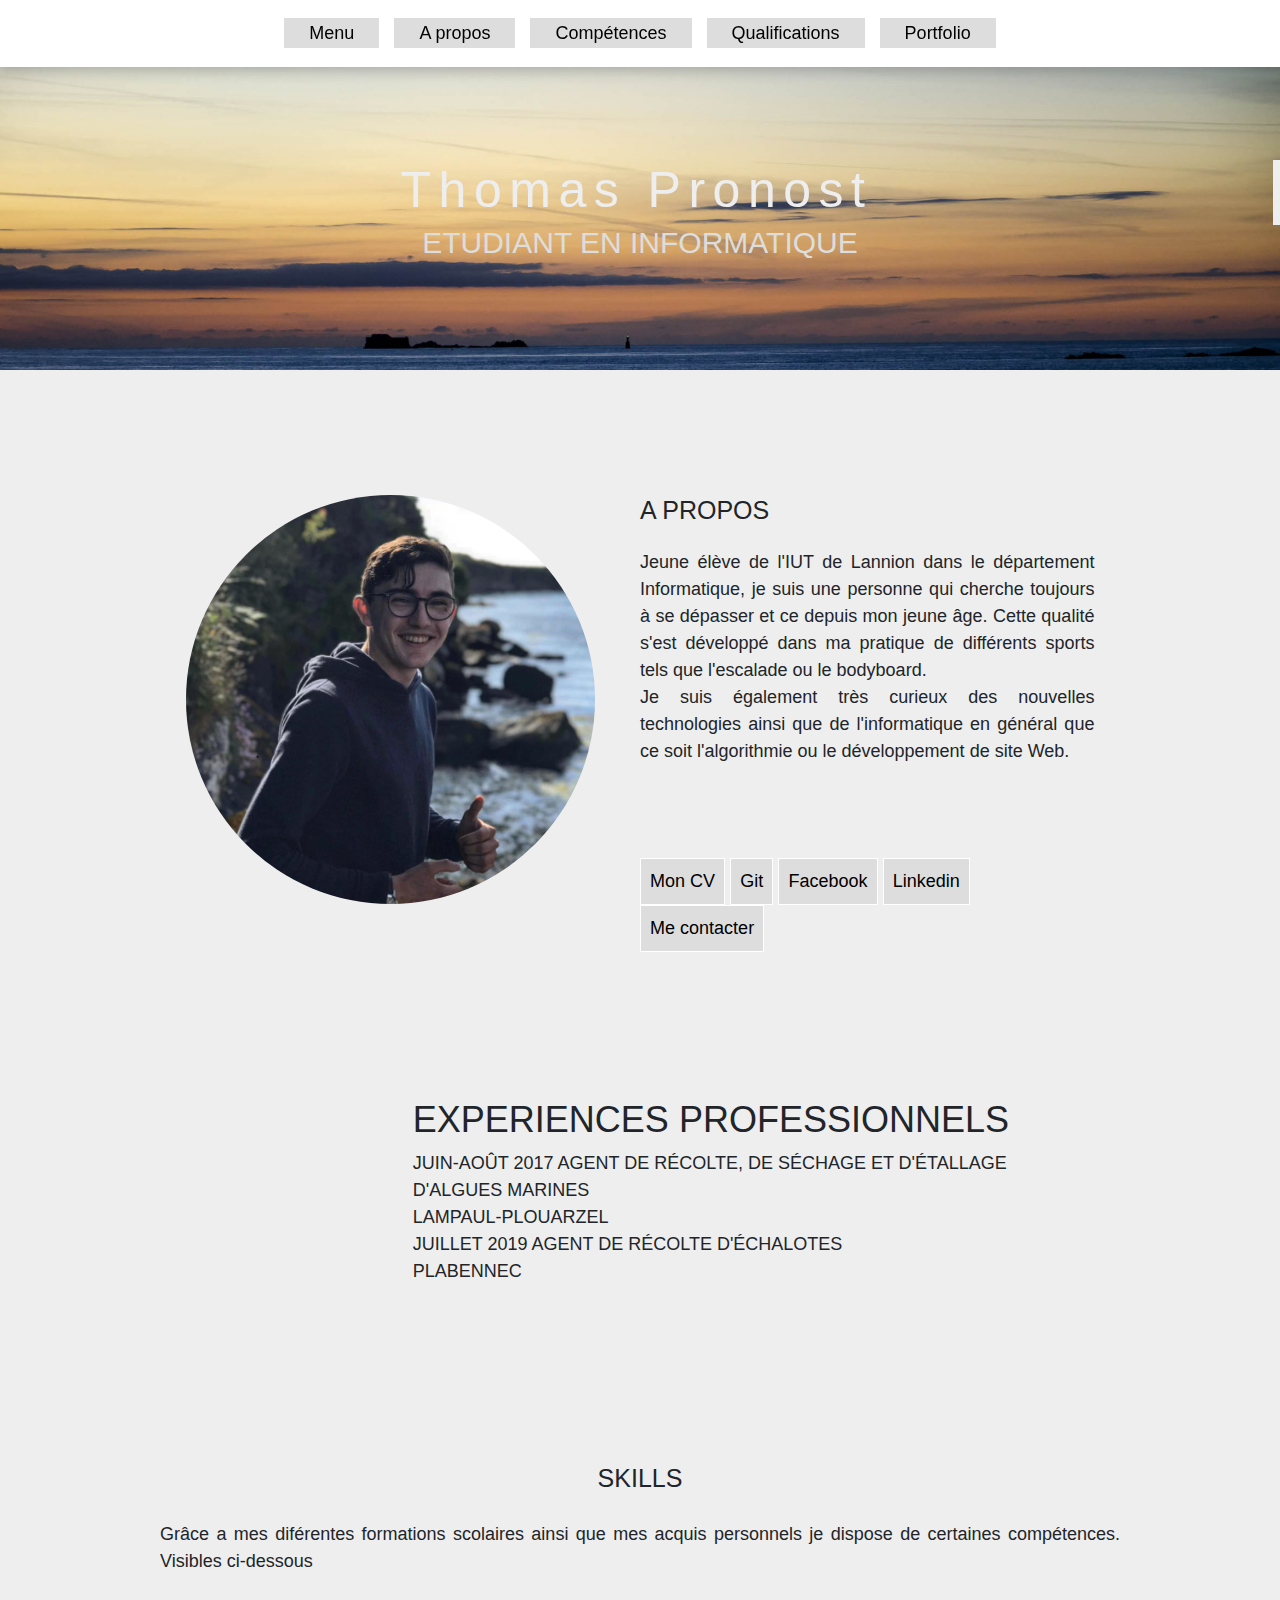
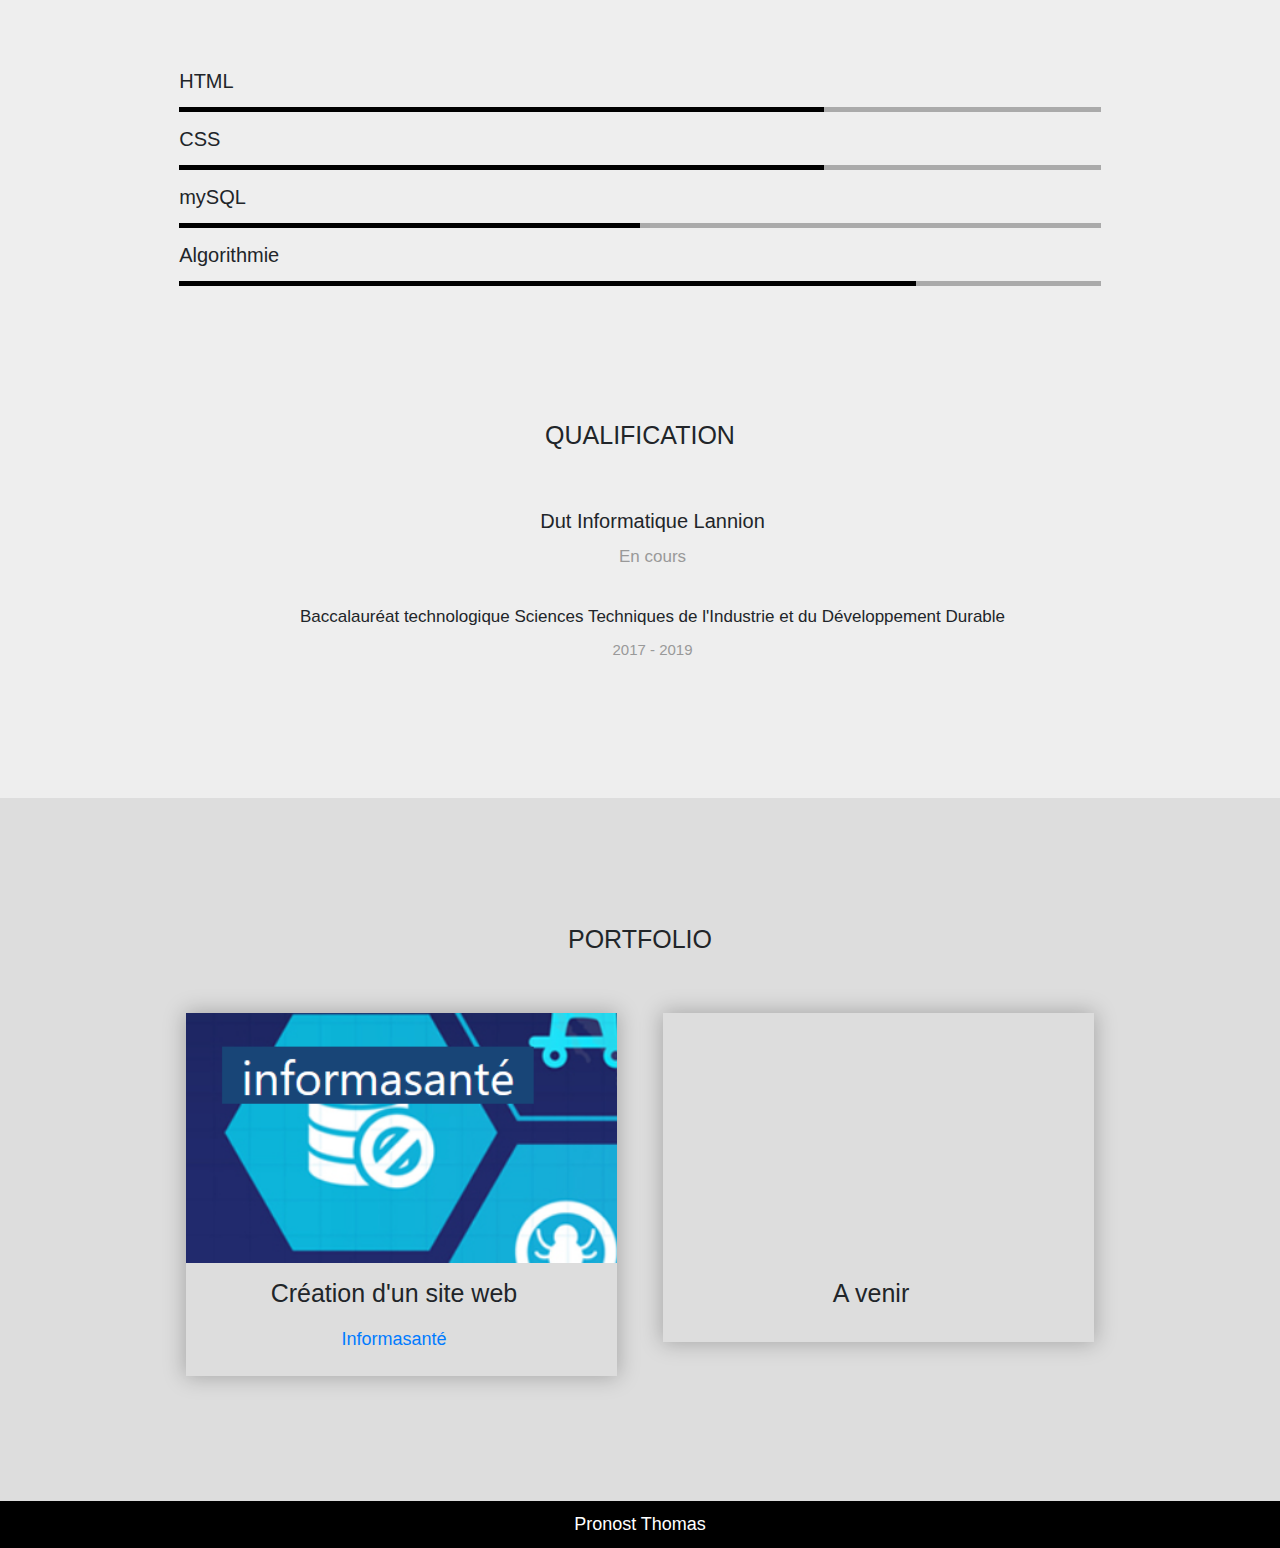
==== index.html @ 1a888fca "Add files via upload" ====
<!DOCTYPE html>
<html xmlns="http://www.w3.org/1999/xhtml" xml:lang="fr" lang="fr">

<head>
    <meta charset="utf-8" />
    <title>Page perso</title>
    <meta name="description" content="Pronost Thomas" />
    <meta name="keywords" content="cv" />
    <link rel="stylesheet" type="text/css" href="style.css" />
    <link href="bootstrap/css/bootstrap.css" rel="stylesheet">
    <script src="https://code.jquery.com/jquery-3.3.1.slim.min.js"></script>
    <script src="https://cdnjs.cloudflare.com/ajax/libs/popper.js/1.14.3/umd/popper.min.js">
    </script>
    <script type="text/javascript" src="monscript.js"></script>
    <link rel="icon" href="images/logo.jfif" class="logo" />
</head>
<head>
    <title>
     CV page personnel
    </title>
    <meta charset="UTF-8" />
  </head>
  <body class="contenair">
    <div id="conteneur-id">
      <div id="conteneur-menu">
        <div class="menu">
          <ul>
            <li><a href="#conteneur-home">Menu</a></li>
            <li><a href="#conteneur-about">A propos</a></li>
            <li><a href="#conteneur-skills">Compétences</a></li>
              <li><a href="#conteneur-qualification">Qualifications</a></li>
            <li><a href="#conteneur-portfolio">Portfolio</a></li>
          
          </ul>
       </div>
      </div>
      <div id="conteneur-home">
        <div class="home typewriter">
          
            <h1>Thomas Pronost</h1>
          <h2>Etudiant en Informatique</h2>
        </div>
      </div>
      <div id="conteneur-about">
        <div class="about">
          <div class="profil-photo avatar">
            <img src="images/moi.jpg"  class="immoi"/>
          </div>
          <div class="profil-text">
            <h2>A propos</h2>
            <p>
            Jeune élève de l'IUT de Lannion dans le département Informatique, je suis une personne qui cherche toujours à se dépasser et ce depuis mon jeune âge. Cette qualité s'est développé dans ma pratique de différents sports tels que l'escalade ou le bodyboard. <br/> Je suis également très curieux des nouvelles technologies ainsi que de l'informatique en général que ce soit l'algorithmie ou le développement de site Web.
            </p>
              <div class="link">
            <a href="projets/cvrond.pdf">Mon CV</a>
            <a href="https://github.com/tpronost">Git</a>
            <a href="https://www.facebook.com/thomas.pronost.94">Facebook</a>
            <a href="https://www.linkedin.com/in/thomas-pronost-73a9921a4/">Linkedin</a>
                   <a href="mailto:tpronost29@gmail.com">Me contacter</a>
              </div>
                </div>
               <div class="exp">
                   <h2></h2>
             <h2>Experiences professionnels</h2>
              <ul>
                  <li>Juin-Août 2017 Agent de récolte, de séchage et d'étallage d'algues marines<br/>Lampaul-Plouarzel</li>
              <li>Juillet 2019 Agent de récolte d'échalotes<br/>PLabennec </li></ul>
          </div>
        
            
            
            
            </div>
      </div>

        
    
        
      <div id="conteneur-skills">
        <div class="skills">
          <div class="title">
            <h2>Skills</h2>
             <p>
              Grâce a mes diférentes formations scolaires ainsi que mes acquis personnels je dispose de certaines compétences. Visibles ci-dessous
            </p>
          </div>
          <div class="bardiv">
            <h3>HTML</h3>
            <div class="progressbar">
              <span class="html"></span>
            </div>
            <h3>CSS</h3>
            <div class="progressbar">
              <span class="css"></span>
            </div>
            <h3>mySQL</h3>
            <div class="progressbar">
              <span class="sql"></span>
            </div>
            <h3>Algorithmie</h3>
            <div class="progressbar">
              <span class="algo"></span>
            </div>
          </div>
        </div>
      </div>
        
        
      <div id="conteneur-qualification">
         <div class="qualification">
            <h2>Qualification</h2>
            <div class="lastqualification">
              <h3>Dut Informatique Lannion</h3>
              <h4>En cours</h4>
            </div>
            <div class="othqualification">
              <h3>Baccalauréat technologique Sciences Techniques de l'Industrie et du Développement Durable</h3>
              <h4>2017 - 2019</h4>
            </div>
          
        </div>
      </div>
      <div id="conteneur-portfolio">
        <div class="portfolio">
          <h2>Portfolio</h2>
          <div class="conteneur-miniature-left">
            <div class="miniature-portfolio oneport">
            </div>
            <div class="text-miniature">
              <h3>
               Création d'un site web 
              </h3>
              <h4>
              <a href="projets/sante/index.html">Informasanté</a>
              </h4>
              
            </div>
				</div>
        <div class="conteneur-miniature-right" >
            <div class="miniature-portfolio twoport">
            </div>
            <div class="text-miniature">
              <h3>
                A venir
                  
              </h3>
           
              <h5>
        
              </h5>
            </div>
				</div>
        <div class="clear"></div>
			</div>
        </div > 
    
        </div>
        
        
    
    
      <div id="conteneur-footer">
        <div class="footer">
          <a>Pronost Thomas</a>
        </div>
      </div>
    </body>
---- style.css ----
html, body{
  margin:0px;
  padding:0px;
  width:100%;
  font-size:18px;
  font-family:century gothic;
}
div, p, h1, h2, h3, h4, h5, ul, li, a, span{
  margin:0px;
  padding:0px;
}


.clear{
  clear:both;
}
#conteneur-id{
  width:100%;
}
/*MENU*/
#conteneur-menu{

}
.menu{
  width:100%;
  background-color:white;
  box-shadow: 2px 2px 12px 2px rgba(0, 0, 0, 0.2);
  margin:auto;
  text-align:center;
  position:fixed;    
  z-index:999;
}
.menu ul{
  width:100%;
  margin:auto;
  padding:15px 0px;
}
.menu li{
  display:inline-block;
  padding:5px;
}
.menu a{
  text-decoration:none;
  color:black;
  background-color:#DDD;
  transition:0.4s;
  padding:5px 25px;
}
.menu a:hover{
  text-decoration:none;
  color:#999;
  background-color:#FFF;
  transition:0.4s;
}

.immoi{
    border-radius: 50%;
}
/*HOME*/
#conteneur-home{
  width:100%;
  background:url(images/bretagne-st-malot-plage-nuit.jpg) fixed 100% no-repeat;
  background-size:cover;
  padding:159.5px 0px 100px 0px;
  text-align:center;
}
.home{
  width:100%;
}
.home h1{
  font-weight:100;
  font-size:50px;
  color:#EEE;
  padding:0px 0px 5px 0px;
}
.home h2{
  font-weight:100;
  font-size:30px;
  color:#DDD;
  text-transform:uppercase;
}
/*ABOUT*/
#conteneur-about{
  padding:100px 0px;
    background-color:#EEE; 
}
.about{
  padding: 2%;
  max-width:960px;
  width:100%;
  margin:auto;
}
.profil-photo{
  width:50%;
  float:left;
}
.profil-photo img{
  width:90%;
}
.profil-text{
  width:50%;
  float:left;
  position:relative;
}
.profil-text h2{
  padding-bottom:15px;
  font-size:25px;
  font-weight:100;
  text-transform:uppercase;
}
.profil-text p{
padding-bottom:75px;
text-align:justify;
}
.profil-text a{
 /* position:absolute;*/
    display: inline;
  bottom:0px;
  left:0px;
  text-decoration:none;
  color:black;
  background-color:#DDD;
  transition:0.4s;
  padding:5px 25px;
  border:1px solid white;
}
.profil-text a:hover{
  text-decoration:none;
  color:#999;
  border:1px solid #999;
  background-color:#FFF;
  transition:0.4s;
}
/*SKILLS*/
#conteneur-skills{
  
  background-color:#EEE;
}
.skills{
  max-width:960px;
  width:100%;
  margin:auto;
}
.title h2{
    padding: 2%;
  font-size:25px;
  font-weight:100;
  text-align:center;
  text-transform:uppercase;
}
.title p{
padding-bottom:75px;
text-align:justify;
width:100%;
margin:auto;
}
.bardiv{
    padding: 2%;
  width:100%;
  margin:auto;
}
.bardiv h3{
  font-size:20px;
  padding-bottom:5px;
}
.progressbar{
  width:100%;
  margin:auto;
  height:5px;
  background-color:#AAA;
  position:relative;
  margin-bottom:15px;
}
.progressbar span{
  height:5px;
  background-color:#000;
  z-index:888;
  position:absolute;
  top:0px;
  left:0px;
}
.html{
  width:70%;
}
.css{
  width:70%;
}

.sql{
  width:50%;
}
.algo{
  width:80%;
}
/*DIPLOMA*/
#conteneur-qualification{
  padding:100px 0px;
  background-color: #EEE;
}
.qualification{
  max-width:960px;
  width:100%;
  margin:auto;
  text-align:center;
}
.qualification h2{
  padding-bottom:50px;
  font-size:25px;
  font-weight:100;
  text-transform:uppercase;
}
.lastqualification{
  padding-left:25px;
  padding-bottom:25px;
}
.lastqualification h3{
  font-size:20px;
  padding-bottom:5px;
  font-weight:100;
}
.lastqualification h4{
  font-size:17px;
  padding-bottom:5px;
  font-weight:100;
  color:#999;
}
.othqualification{
  padding-left:25px;
  padding-bottom:25px;
}
.othqualification h3{
  font-size:17px;
  padding-bottom:5px;
  font-weight:100;
}
.othqualification h4{
  font-size:15px;
  padding-bottom:5px;
  font-weight:100;
  color:#999;
}
/*PORTFOLIO*/
#conteneur-portfolio{
  padding:100px 0px;
  background-color:#DDD;
}
.portfolio{
    padding: 2%;
  max-width:960px;
  width:100%;
  margin:auto;
  text-align:center;
}
.portfolio h2{
  padding-bottom:50px;
  font-size:25px;
  font-weight:100;
  text-transform:uppercase;
}
.conteneur-portfolio h2{
  padding-bottom:100px;
  font-size:80px;
  color:#000;
  text-align:center;
}
.conteneur-miniature-left{
  box-shadow:0 0 20px 1px rgba(0,0,0,0.25);
  transition:.4s;
  width:47.5%;
  margin-right:2.5%;
  float:left;
}
.conteneur-miniature-right{
  box-shadow:0 0 20px 1px rgba(0,0,0,0.25);
  transition:.4s;
  width:47.5%;
  margin-left:2.5%;
  float:left;
}
.miniature-portfolio{
  width:100%;
  height:250px;
}
.oneport{
  background:url(images/Capture2.PNG);
  background-size:cover;
}
.twoport{
  background:url(https://images.unsplash.com/photo-1495511623436-ba44aaee07cf?w=2102&ixid=dW5zcGxhc2guY29tOzs7Ozs%3D);
  background-size:cover;
}
.text-miniature{
  padding:15px 30px 15px 15px;
}
.text-miniature h3{
  font-size:25px;
  padding-bottom:10px;
  font-weight:100;
}
.text-miniature h4{
  font-size:18px;
  color:#666;
  line-height:25px;
  font-weight:100;
}
.text-miniature h5{
  font-size:15px;
  color:#999;
  line-height:20px;
  font-weight:100;
}
.conteneur-miniature-one:hover{
  box-shadow:0 0 20px 1px rgba(0,0,0,0.75);
  transition:.4s;
}
/*CONTACT*/

#conteneur-footer{
  padding:10px 0px;
  background-color:#000;
  color:#FFF;
  text-align:center;
}
.footer a{
  color:#FFF;
  text-decoration:none;
  padding-top:50px;
  transition:0.4s;
}



.esp{
    padding-top: 100px;
}

.link a{
    padding: 2%;
    display: inline-block;
}

.exp{
    display: inline-block;
    padding-left: 25%;
    padding-top: 15%; 
  padding-bottom:15px;
  font-weight:150;
  text-transform:uppercase;

    
}

.exp li{
    list-style: none;
}

.typewriter h1 {
  
  overflow: hidden;
  border-right: .15em solid #EEE; 
  white-space: nowrap; 
  margin:  auto;
  letter-spacing: .15em; 
  animation: 
    typing 3.5s steps(10, end),
    blink-caret .5s step-end infinite;
}


@keyframes typing {
  from { width: 0 }
  to { width: 100% }
}


@keyframes blink-caret {
  from, to { border-color: transparent }
  50% { border-color: #DDD }
}




@media screen and (max-width: 640px) {
    .avatar{
        display: none;
    }
    
    .profil-text{
        margin-left: 30%;
    }
}
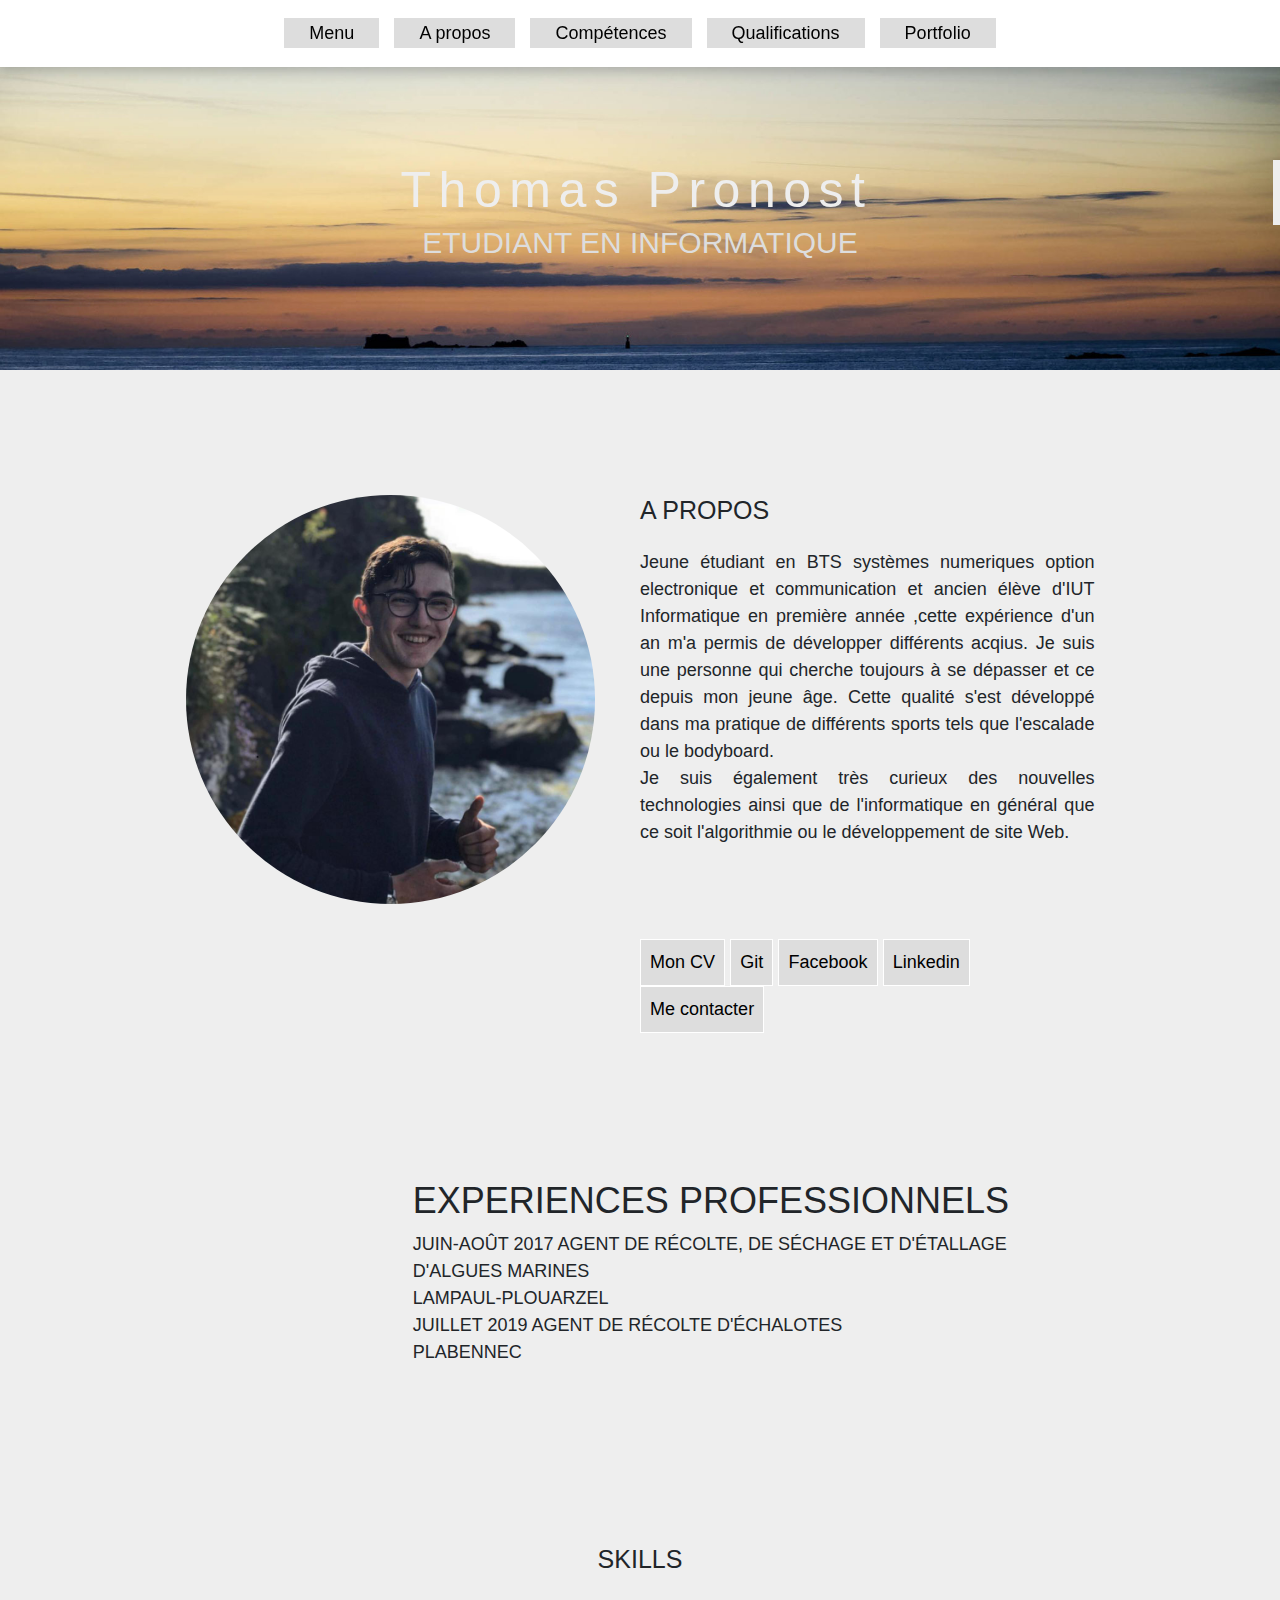
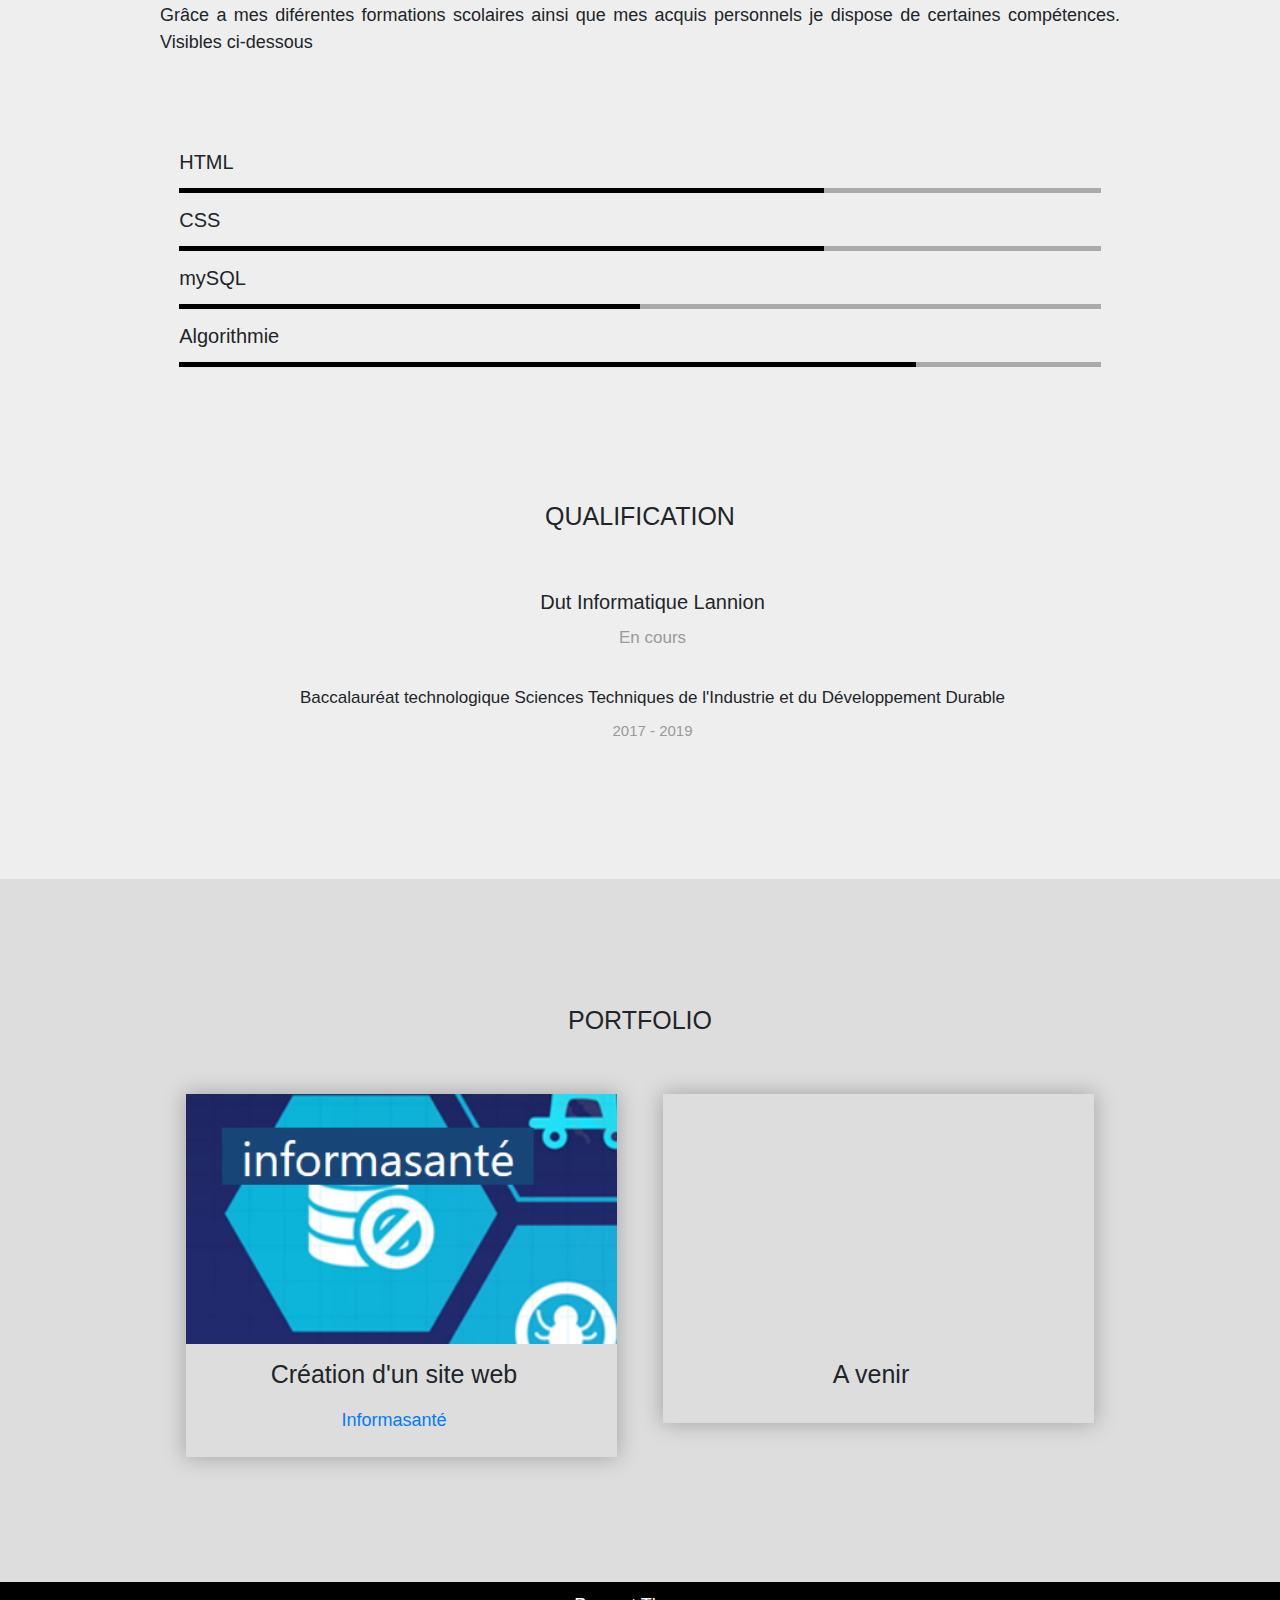
==== commit 3425ff5d: "Update index.html" ====
--- a/index.html
+++ b/index.html
@@ -49,7 +49,7 @@
           <div class="profil-text">
             <h2>A propos</h2>
             <p>
-            Jeune élève de l'IUT de Lannion dans le département Informatique, je suis une personne qui cherche toujours à se dépasser et ce depuis mon jeune âge. Cette qualité s'est développé dans ma pratique de différents sports tels que l'escalade ou le bodyboard. <br/> Je suis également très curieux des nouvelles technologies ainsi que de l'informatique en général que ce soit l'algorithmie ou le développement de site Web.
+            Jeune étudiant en BTS systèmes numeriques option electronique et communication et ancien élève d'IUT Informatique en première année ,cette expérience d'un an m'a permis de développer différents acqius. Je suis une personne qui cherche toujours à se dépasser et ce depuis mon jeune âge. Cette qualité s'est développé dans ma pratique de différents sports tels que l'escalade ou le bodyboard. <br/> Je suis également très curieux des nouvelles technologies ainsi que de l'informatique en général que ce soit l'algorithmie ou le développement de site Web.
             </p>
               <div class="link">
             <a href="projets/cvrond.pdf">Mon CV</a>
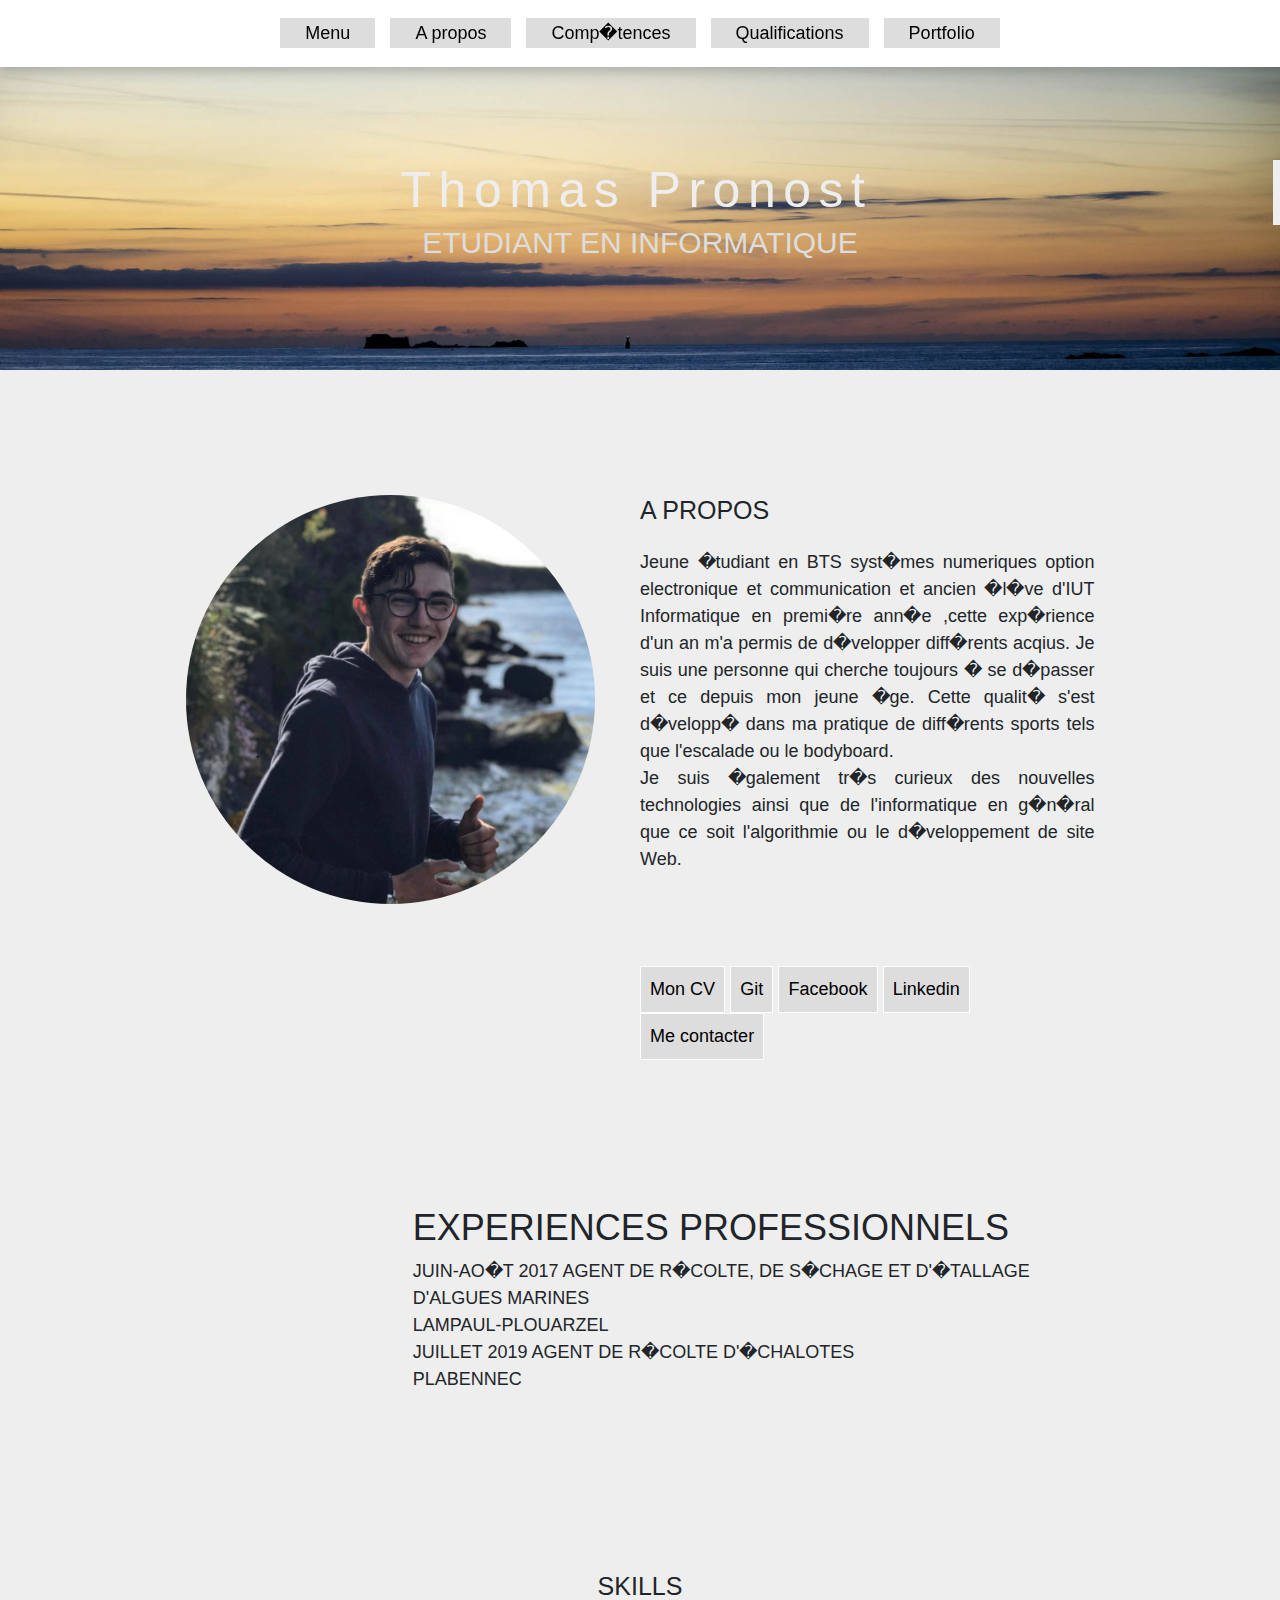
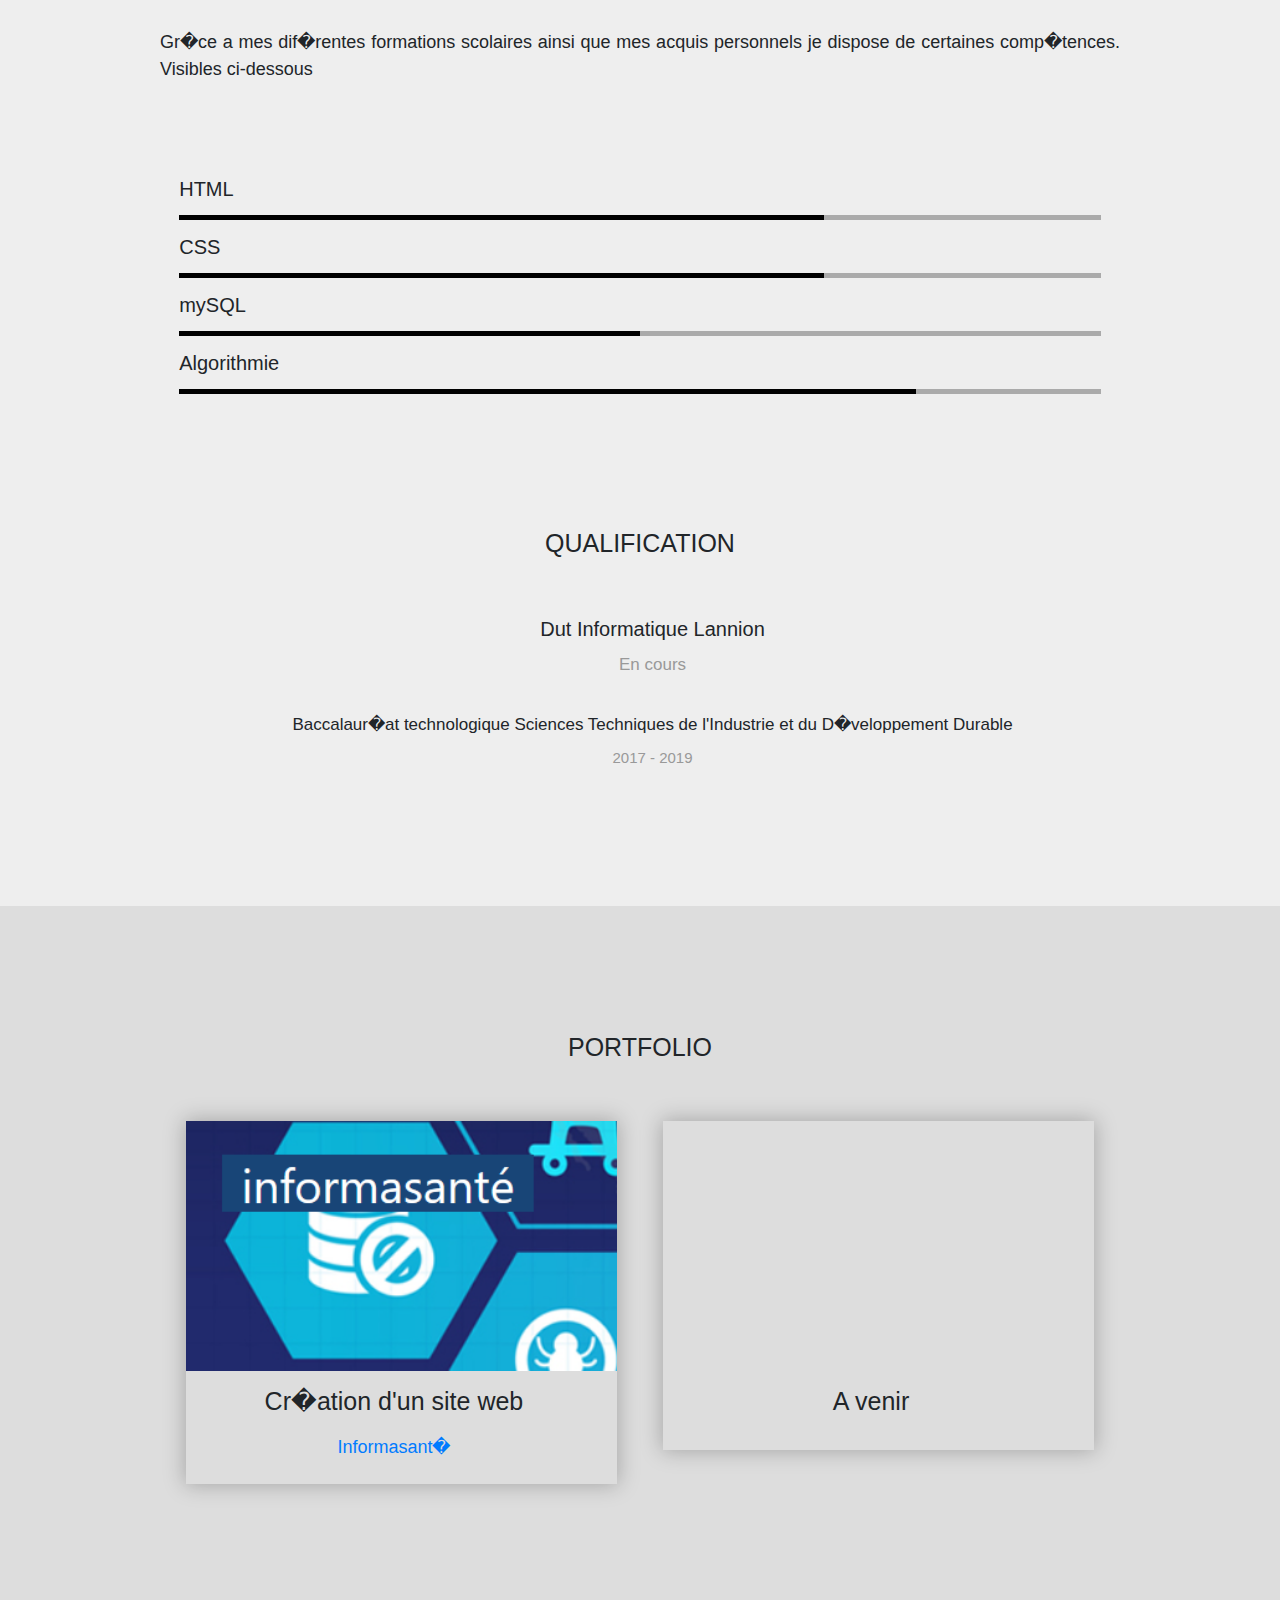
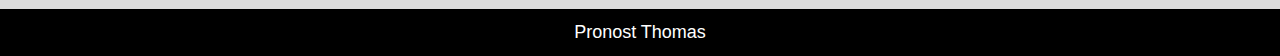
==== commit cd6a080c: "Add files via upload" ====
--- a/index.html
+++ b/index.html
@@ -27,7 +27,7 @@
           <ul>
             <li><a href="#conteneur-home">Menu</a></li>
             <li><a href="#conteneur-about">A propos</a></li>
-            <li><a href="#conteneur-skills">Compétences</a></li>
+            <li><a href="#conteneur-skills">Comp�tences</a></li>
               <li><a href="#conteneur-qualification">Qualifications</a></li>
             <li><a href="#conteneur-portfolio">Portfolio</a></li>
           
@@ -49,7 +49,7 @@
           <div class="profil-text">
             <h2>A propos</h2>
             <p>
-            Jeune étudiant en BTS systèmes numeriques option electronique et communication et ancien élève d'IUT Informatique en première année ,cette expérience d'un an m'a permis de développer différents acqius. Je suis une personne qui cherche toujours à se dépasser et ce depuis mon jeune âge. Cette qualité s'est développé dans ma pratique de différents sports tels que l'escalade ou le bodyboard. <br/> Je suis également très curieux des nouvelles technologies ainsi que de l'informatique en général que ce soit l'algorithmie ou le développement de site Web.
+            Jeune �tudiant en BTS syst�mes numeriques option electronique et communication et ancien �l�ve d'IUT Informatique en premi�re ann�e ,cette exp�rience d'un an m'a permis de d�velopper diff�rents acqius. Je suis une personne qui cherche toujours � se d�passer et ce depuis mon jeune �ge. Cette qualit� s'est d�velopp� dans ma pratique de diff�rents sports tels que l'escalade ou le bodyboard. <br/> Je suis �galement tr�s curieux des nouvelles technologies ainsi que de l'informatique en g�n�ral que ce soit l'algorithmie ou le d�veloppement de site Web.
             </p>
               <div class="link">
             <a href="projets/cvrond.pdf">Mon CV</a>
@@ -63,8 +63,8 @@
                    <h2></h2>
              <h2>Experiences professionnels</h2>
               <ul>
-                  <li>Juin-Août 2017 Agent de récolte, de séchage et d'étallage d'algues marines<br/>Lampaul-Plouarzel</li>
-              <li>Juillet 2019 Agent de récolte d'échalotes<br/>PLabennec </li></ul>
+                  <li>Juin-Ao�t 2017 Agent de r�colte, de s�chage et d'�tallage d'algues marines<br/>Lampaul-Plouarzel</li>
+              <li>Juillet 2019 Agent de r�colte d'�chalotes<br/>PLabennec </li></ul>
           </div>
         
             
@@ -81,7 +81,7 @@
           <div class="title">
             <h2>Skills</h2>
              <p>
-              Grâce a mes diférentes formations scolaires ainsi que mes acquis personnels je dispose de certaines compétences. Visibles ci-dessous
+              Gr�ce a mes dif�rentes formations scolaires ainsi que mes acquis personnels je dispose de certaines comp�tences. Visibles ci-dessous
             </p>
           </div>
           <div class="bardiv">
@@ -114,7 +114,7 @@
               <h4>En cours</h4>
             </div>
             <div class="othqualification">
-              <h3>Baccalauréat technologique Sciences Techniques de l'Industrie et du Développement Durable</h3>
+              <h3>Baccalaur�at technologique Sciences Techniques de l'Industrie et du D�veloppement Durable</h3>
               <h4>2017 - 2019</h4>
             </div>
           
@@ -128,10 +128,10 @@
             </div>
             <div class="text-miniature">
               <h3>
-               Création d'un site web 
+               Cr�ation d'un site web 
               </h3>
               <h4>
-              <a href="projets/sante/index.html">Informasanté</a>
+              <a href="projets/sante/index.html">Informasant�</a>
               </h4>
               
             </div>
@@ -164,4 +164,4 @@
           <a>Pronost Thomas</a>
         </div>
       </div>
-    </body>
+    </body>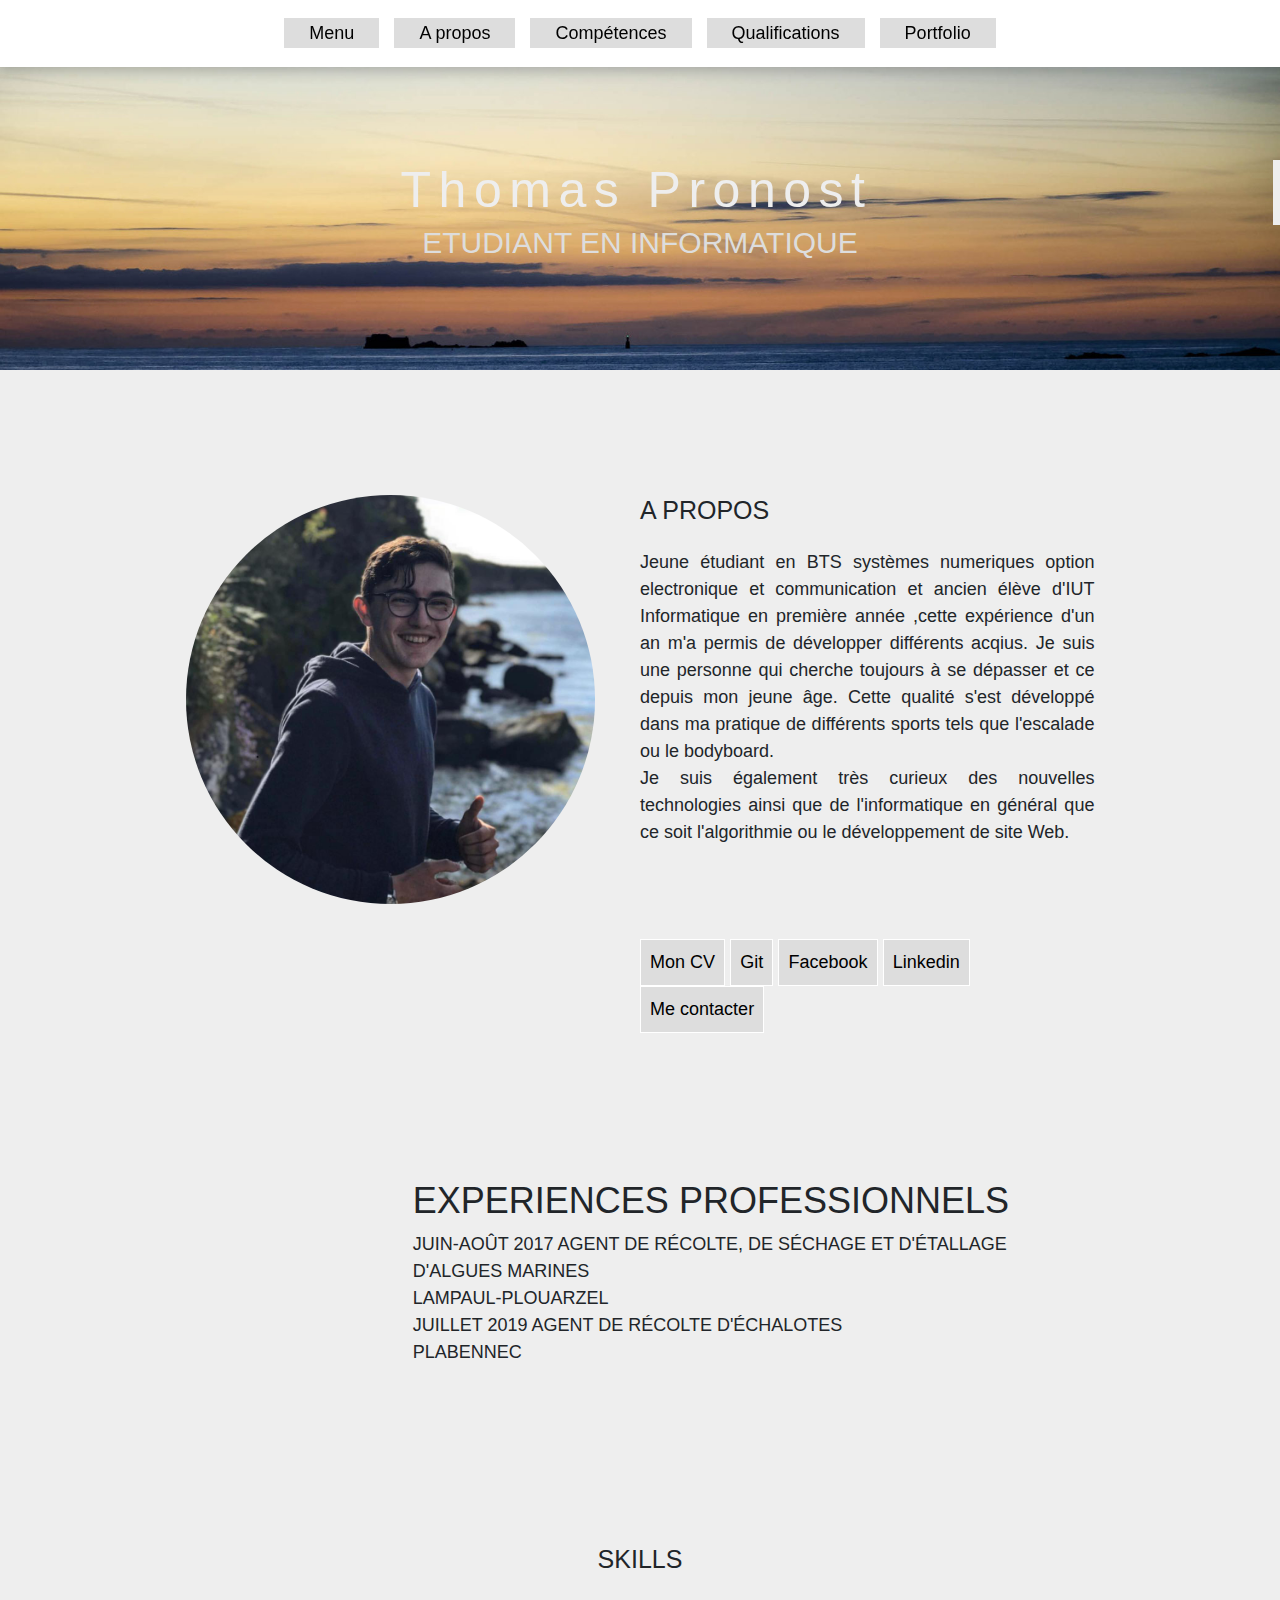
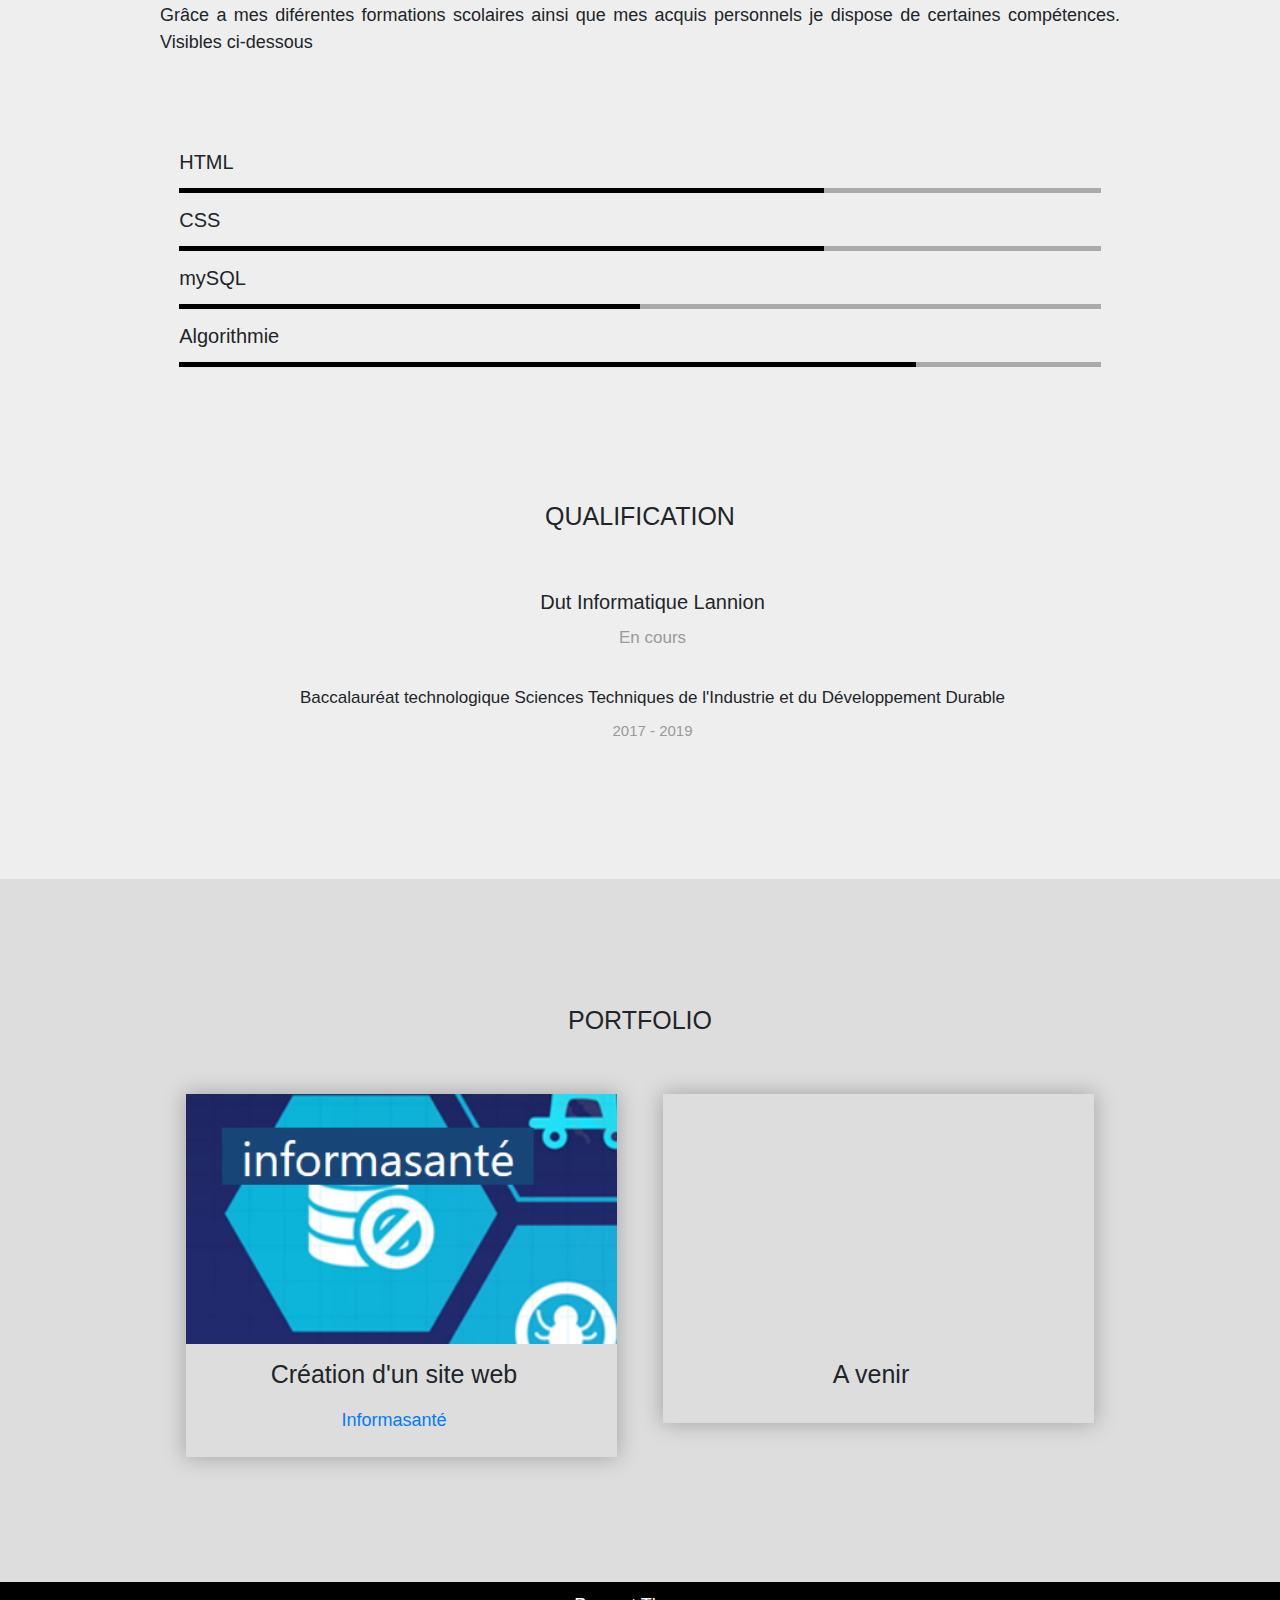
==== commit 393467ef: "Update index.html" ====
--- a/index.html
+++ b/index.html
@@ -27,7 +27,7 @@
           <ul>
             <li><a href="#conteneur-home">Menu</a></li>
             <li><a href="#conteneur-about">A propos</a></li>
-            <li><a href="#conteneur-skills">Comp�tences</a></li>
+            <li><a href="#conteneur-skills">Compétences</a></li>
               <li><a href="#conteneur-qualification">Qualifications</a></li>
             <li><a href="#conteneur-portfolio">Portfolio</a></li>
           
@@ -49,7 +49,7 @@
           <div class="profil-text">
             <h2>A propos</h2>
             <p>
-            Jeune �tudiant en BTS syst�mes numeriques option electronique et communication et ancien �l�ve d'IUT Informatique en premi�re ann�e ,cette exp�rience d'un an m'a permis de d�velopper diff�rents acqius. Je suis une personne qui cherche toujours � se d�passer et ce depuis mon jeune �ge. Cette qualit� s'est d�velopp� dans ma pratique de diff�rents sports tels que l'escalade ou le bodyboard. <br/> Je suis �galement tr�s curieux des nouvelles technologies ainsi que de l'informatique en g�n�ral que ce soit l'algorithmie ou le d�veloppement de site Web.
+            Jeune étudiant en BTS systèmes numeriques option electronique et communication et ancien élève d'IUT Informatique en première année ,cette expérience d'un an m'a permis de développer différents acqius. Je suis une personne qui cherche toujours à se dépasser et ce depuis mon jeune âge. Cette qualité s'est développé dans ma pratique de différents sports tels que l'escalade ou le bodyboard. <br/> Je suis également très curieux des nouvelles technologies ainsi que de l'informatique en général que ce soit l'algorithmie ou le développement de site Web.
             </p>
               <div class="link">
             <a href="projets/cvrond.pdf">Mon CV</a>
@@ -63,8 +63,8 @@
                    <h2></h2>
              <h2>Experiences professionnels</h2>
               <ul>
-                  <li>Juin-Ao�t 2017 Agent de r�colte, de s�chage et d'�tallage d'algues marines<br/>Lampaul-Plouarzel</li>
-              <li>Juillet 2019 Agent de r�colte d'�chalotes<br/>PLabennec </li></ul>
+                  <li>Juin-Août 2017 Agent de récolte, de séchage et d'étallage d'algues marines<br/>Lampaul-Plouarzel</li>
+              <li>Juillet 2019 Agent de récolte d'échalotes<br/>PLabennec </li></ul>
           </div>
         
             
@@ -81,7 +81,7 @@
           <div class="title">
             <h2>Skills</h2>
              <p>
-              Gr�ce a mes dif�rentes formations scolaires ainsi que mes acquis personnels je dispose de certaines comp�tences. Visibles ci-dessous
+              Grâce a mes diférentes formations scolaires ainsi que mes acquis personnels je dispose de certaines compétences. Visibles ci-dessous
             </p>
           </div>
           <div class="bardiv">
@@ -102,7 +102,7 @@
               <span class="algo"></span>
             </div>
           </div>
-        </div>
+        </div> 
       </div>
         
         
@@ -114,7 +114,7 @@
               <h4>En cours</h4>
             </div>
             <div class="othqualification">
-              <h3>Baccalaur�at technologique Sciences Techniques de l'Industrie et du D�veloppement Durable</h3>
+              <h3>Baccalauréat technologique Sciences Techniques de l'Industrie et du Développement Durable</h3>
               <h4>2017 - 2019</h4>
             </div>
           
@@ -128,10 +128,10 @@
             </div>
             <div class="text-miniature">
               <h3>
-               Cr�ation d'un site web 
+               Création d'un site web 
               </h3>
               <h4>
-              <a href="projets/sante/index.html">Informasant�</a>
+              <a href="projets/sante/index.html">Informasanté</a>
               </h4>
               
             </div>
@@ -164,4 +164,4 @@
           <a>Pronost Thomas</a>
         </div>
       </div>
-    </body>+    </body>
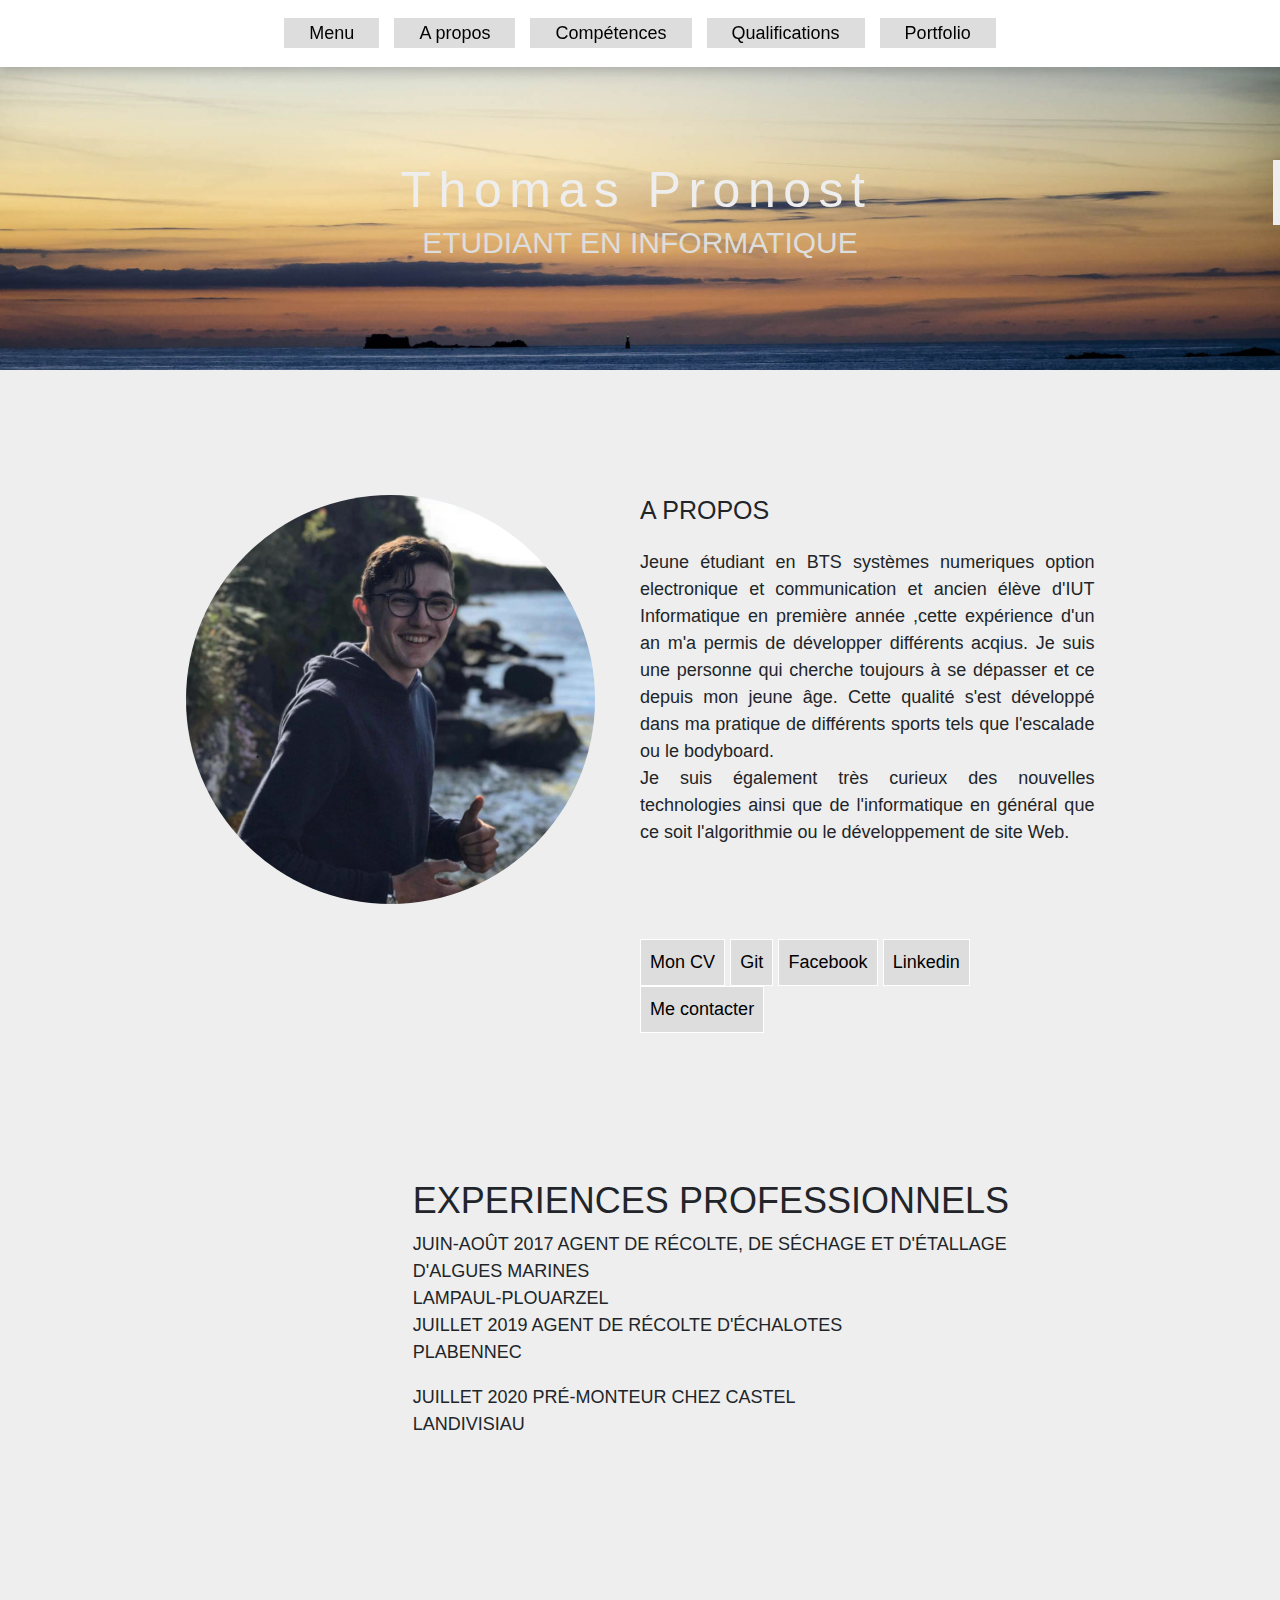
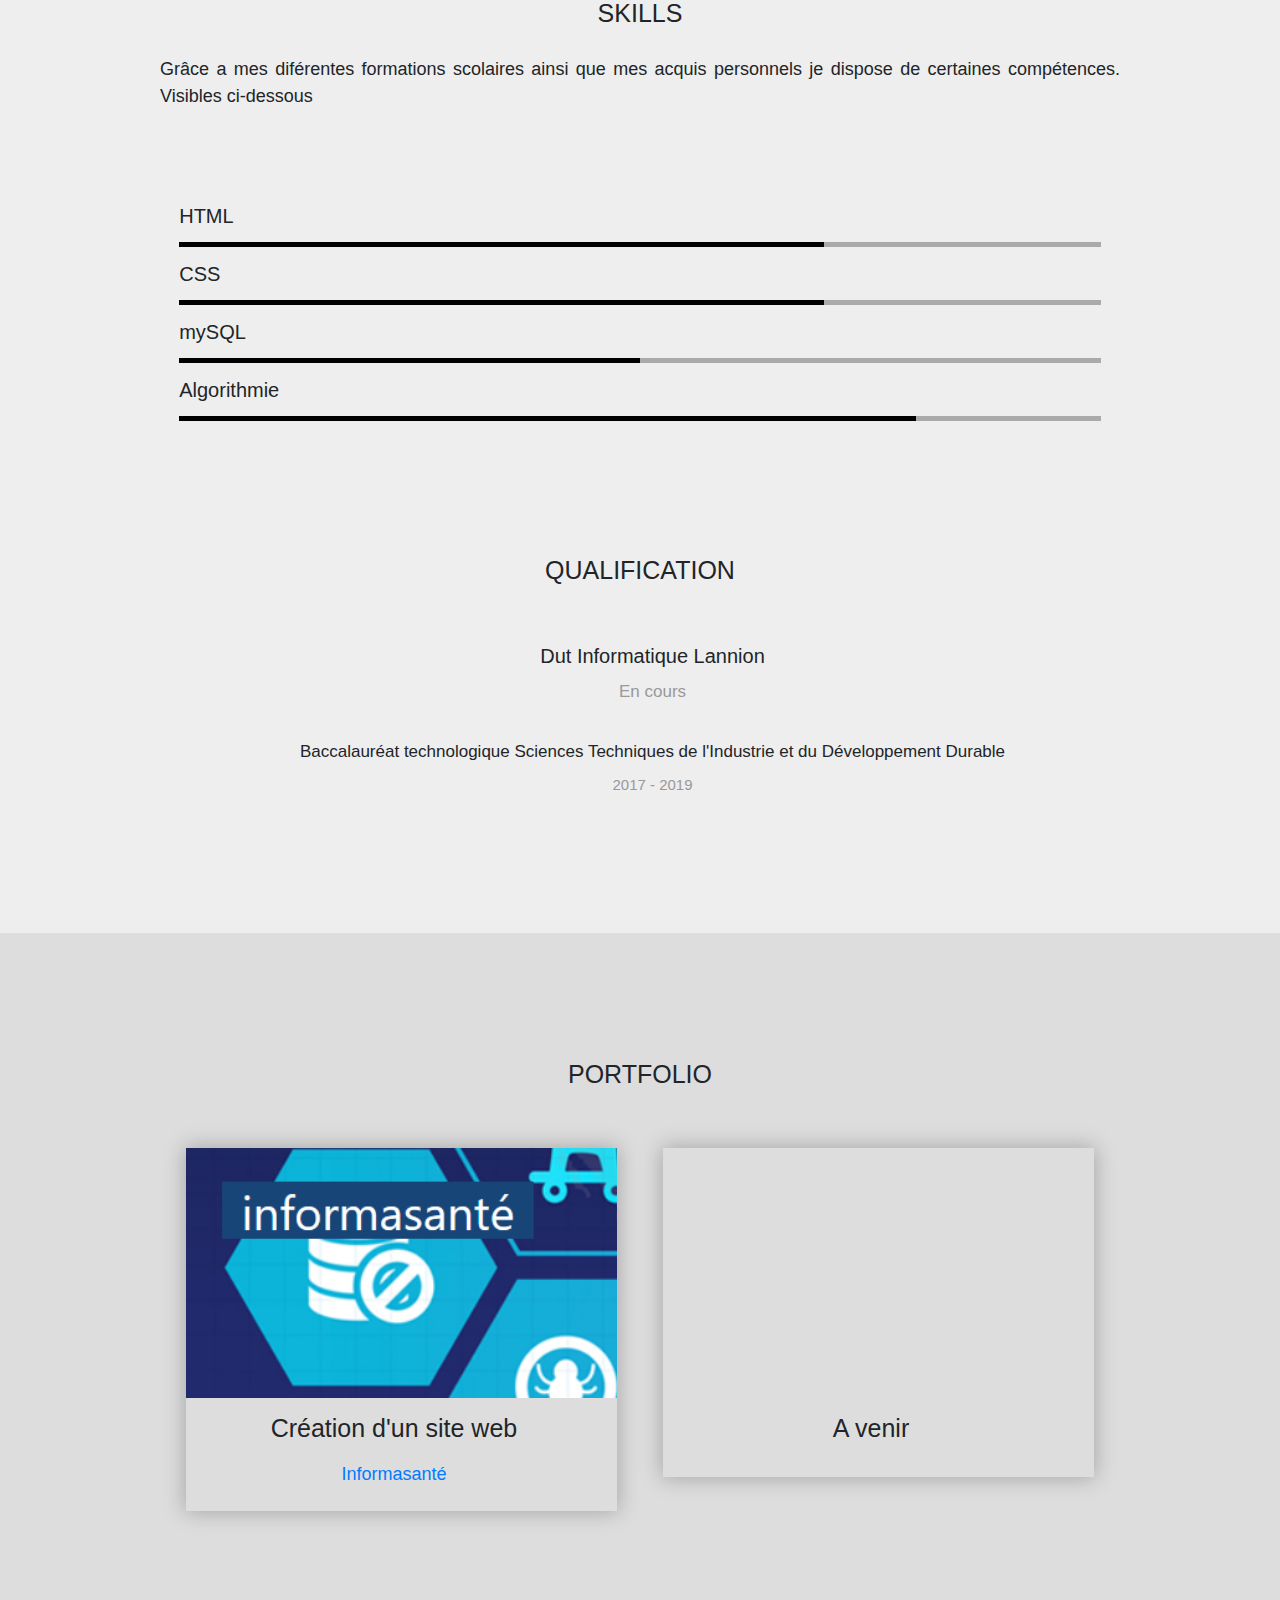
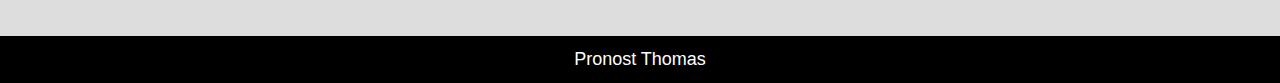
==== commit f8d4e37b: "Update index.html" ====
--- a/index.html
+++ b/index.html
@@ -65,6 +65,9 @@
               <ul>
                   <li>Juin-Août 2017 Agent de récolte, de séchage et d'étallage d'algues marines<br/>Lampaul-Plouarzel</li>
               <li>Juillet 2019 Agent de récolte d'échalotes<br/>PLabennec </li></ul>
+	      <li>Juillet 2020 Pré-monteur chez Castel<br/>Landivisiau </li></ul>       
+		     
+		       
           </div>
         
             
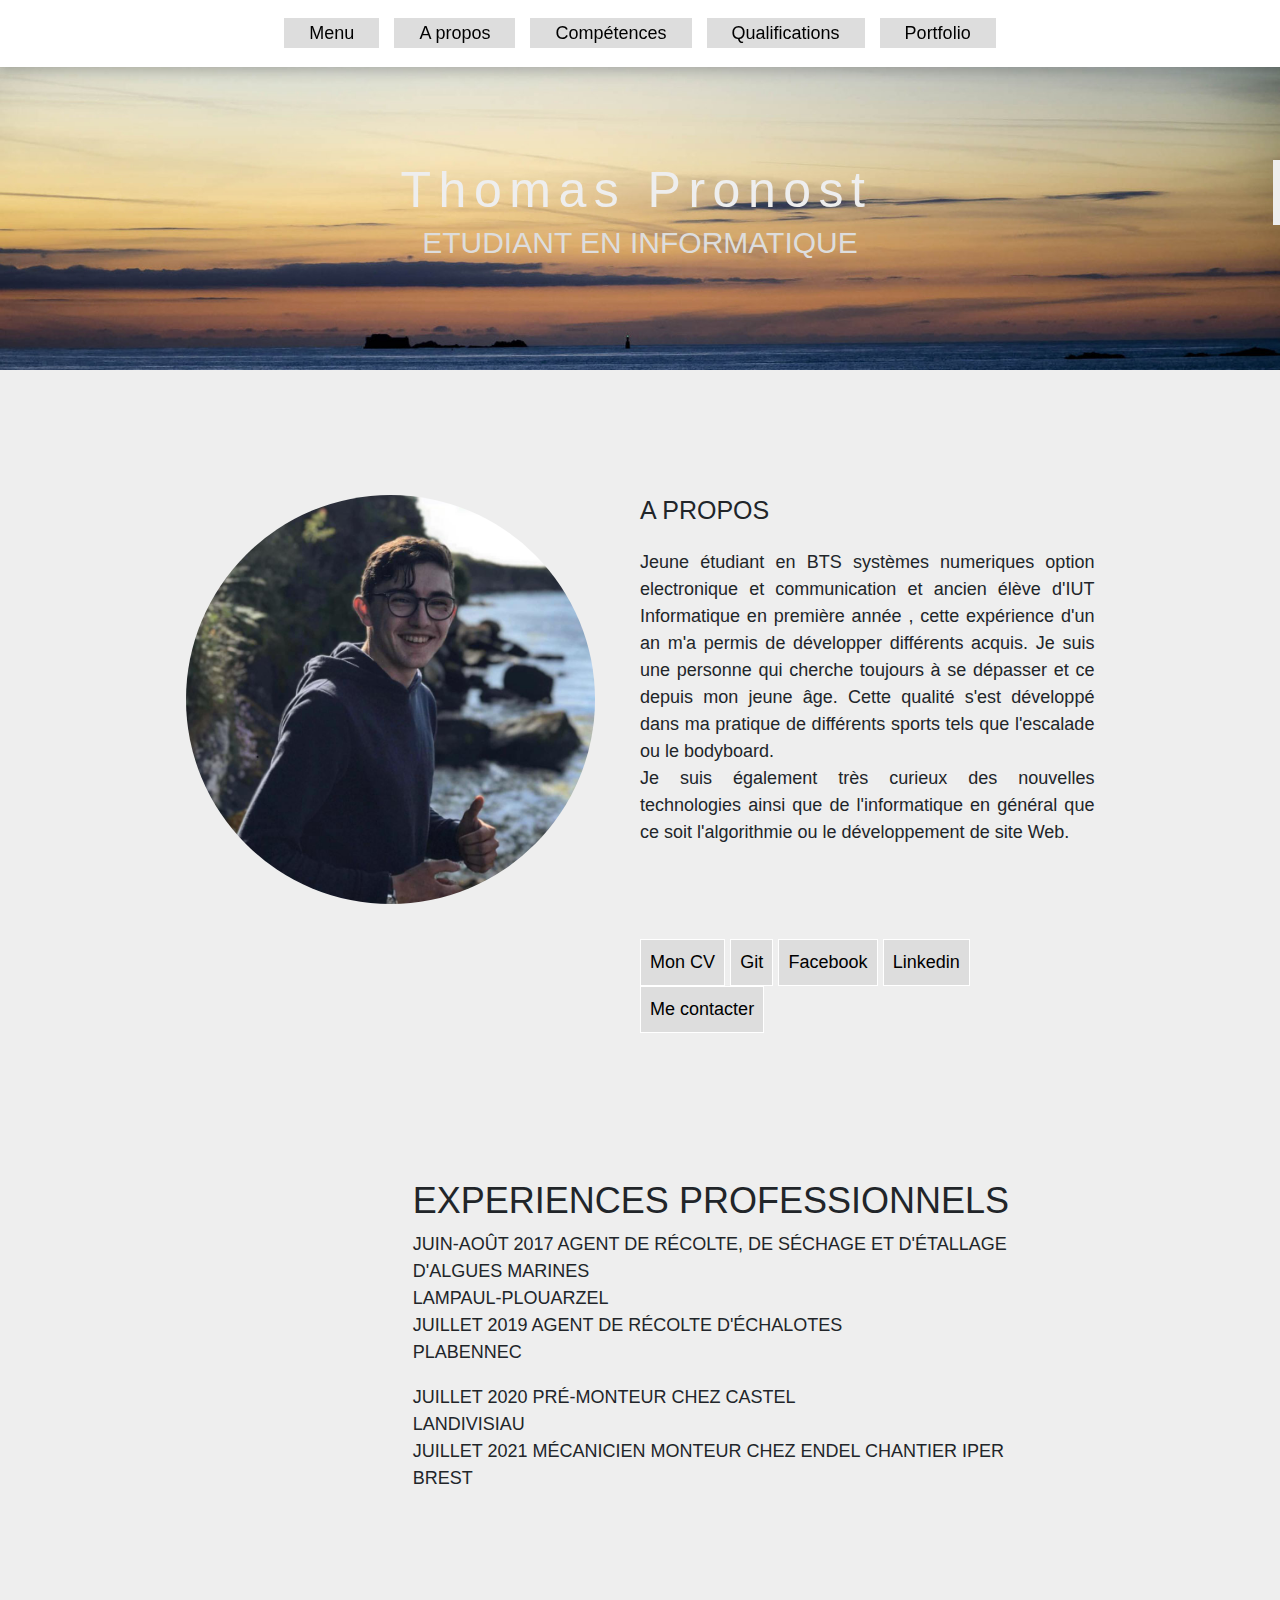
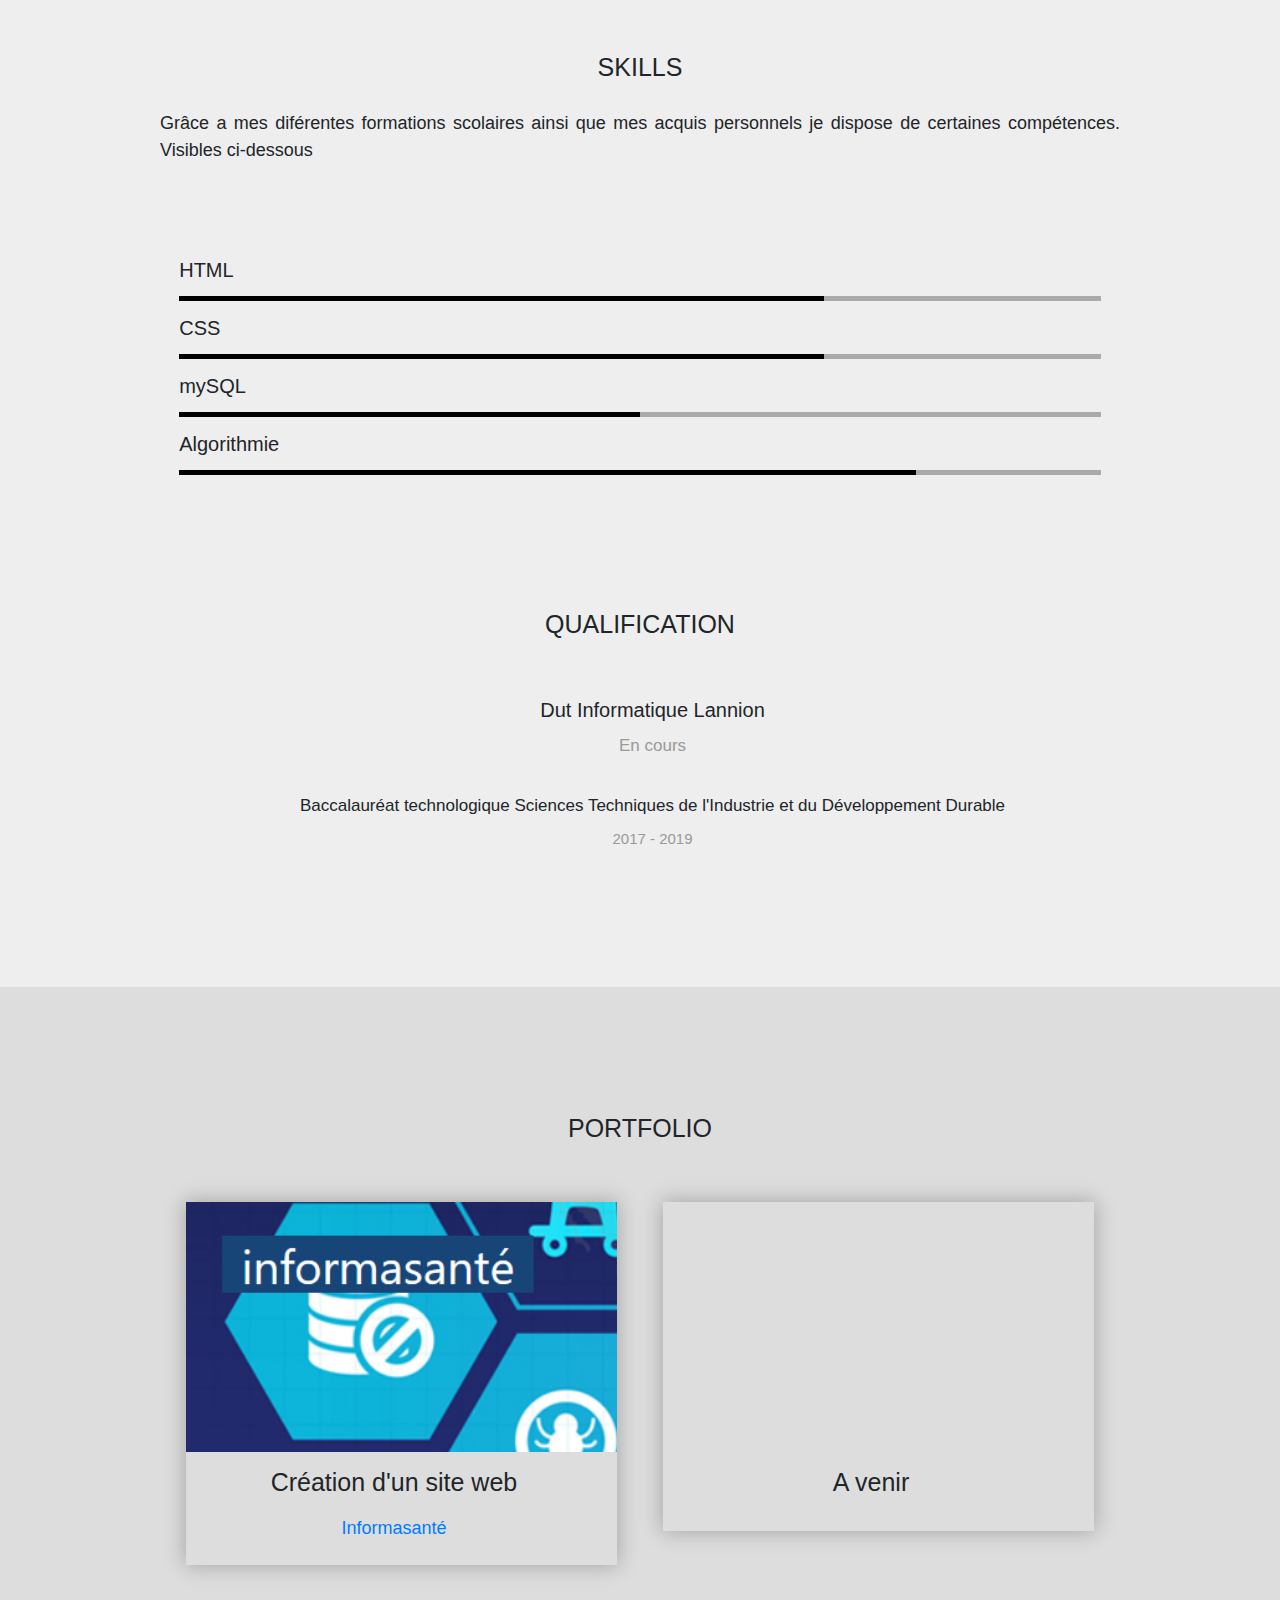
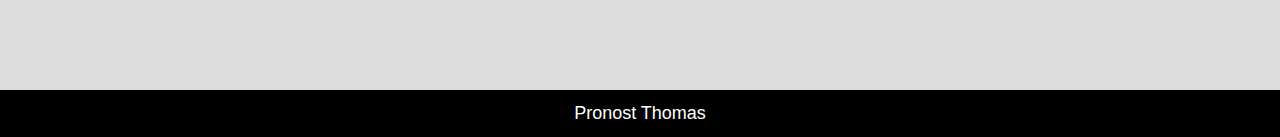
==== commit 084db0cb: "Update index.html" ====
--- a/index.html
+++ b/index.html
@@ -49,7 +49,11 @@
           <div class="profil-text">
             <h2>A propos</h2>
             <p>
-            Jeune étudiant en BTS systèmes numeriques option electronique et communication et ancien élève d'IUT Informatique en première année ,cette expérience d'un an m'a permis de développer différents acqius. Je suis une personne qui cherche toujours à se dépasser et ce depuis mon jeune âge. Cette qualité s'est développé dans ma pratique de différents sports tels que l'escalade ou le bodyboard. <br/> Je suis également très curieux des nouvelles technologies ainsi que de l'informatique en général que ce soit l'algorithmie ou le développement de site Web.
+            Jeune étudiant en BTS systèmes numeriques option electronique et communication et ancien élève d'IUT Informatique en première année ,
+		    cette expérience d'un an m'a permis de développer différents acquis. Je suis une personne qui cherche toujours à se dépasser et ce
+		    depuis mon jeune âge. Cette qualité s'est développé dans ma pratique de différents sports tels que l'escalade ou le bodyboard.
+		    <br/> Je suis également très curieux des nouvelles technologies ainsi que de l'informatique en général que ce soit l'algorithmie 
+		    ou le développement de site Web.
             </p>
               <div class="link">
             <a href="projets/cvrond.pdf">Mon CV</a>
@@ -65,7 +69,8 @@
               <ul>
                   <li>Juin-Août 2017 Agent de récolte, de séchage et d'étallage d'algues marines<br/>Lampaul-Plouarzel</li>
               <li>Juillet 2019 Agent de récolte d'échalotes<br/>PLabennec </li></ul>
-	      <li>Juillet 2020 Pré-monteur chez Castel<br/>Landivisiau </li></ul>       
+	      <li>Juillet 2020 Pré-monteur chez Castel<br/>Landivisiau </li>
+	      <li>Juillet 2021 Mécanicien monteur chez Endel chantier IPER<br/>Brest </li></ul>       
 		     
 		       
           </div>
